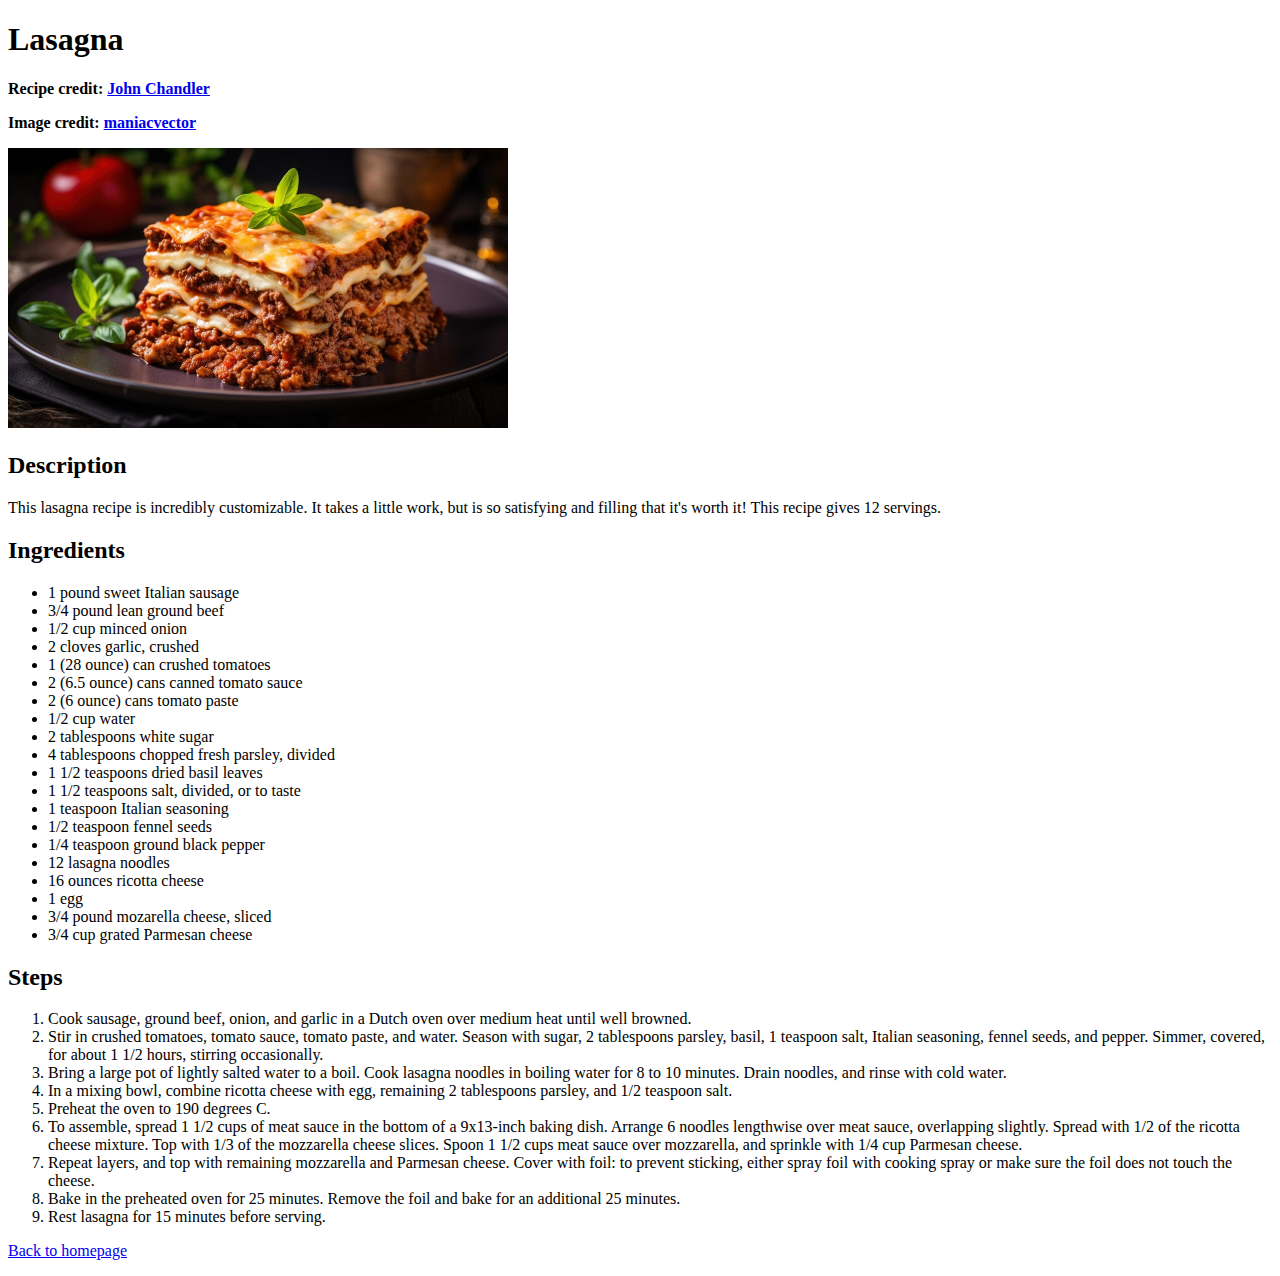
==== recipes/lasagna.html @ f5d9f72a "Add recipe pages for onion rings and lasagna" ====
<!DOCTYPE html>
<html>
    <head>
        <meta charset="UTF-8">
        <title>Lasagna Recipe</title>
    </head>

    <body>
        <h1>Lasagna</h1>
        <strong>
            <p>Recipe credit: <a href="https://www.allrecipes.com/recipe/23600/worlds-best-lasagna/">John Chandler</a></p>
            <p>Image credit: <a href="https://www.freepik.com/free-photo/traditional-lasagna-with-rich-bolognese-sauce_84718134.htm">maniacvector</a></p>
        </strong>
        <img src="../imgs/lasagna.jpg" alt="Lasagna" width="500">

        <h2>Description</h2>
        <p>This lasagna recipe is incredibly customizable. It takes a little work, but is so satisfying and 
            filling that it's worth it! This recipe gives 12 servings.
        </p>

        <h2>Ingredients</h2>
        <ul>
            <li>1 pound sweet Italian sausage</li>
            <li>3/4 pound lean ground beef</li>
            <li>1/2 cup minced onion</li>
            <li>2 cloves garlic, crushed</li>
            <li>1 (28 ounce) can crushed tomatoes</li>
            <li>2 (6.5 ounce) cans canned tomato sauce</li>
            <li>2 (6 ounce) cans tomato paste</li>
            <li>1/2 cup water</li>
            <li>2 tablespoons white sugar</li>
            <li>4 tablespoons chopped fresh parsley, divided</li>
            <li>1 1/2 teaspoons dried basil leaves</li>
            <li>1 1/2 teaspoons salt, divided, or to taste</li>
            <li>1 teaspoon Italian seasoning</li>
            <li>1/2 teaspoon fennel seeds</li>
            <li>1/4 teaspoon ground black pepper</li>
            <li>12 lasagna noodles</li>
            <li>16 ounces ricotta cheese</li>
            <li>1 egg</li>
            <li>3/4 pound mozarella cheese, sliced</li>
            <li>3/4 cup grated Parmesan cheese</li>
        </ul>

        <h2>Steps</h2>
        <ol>
            <li>Cook sausage, ground beef, onion, and garlic in a Dutch oven over medium heat
                until well browned.
            </li>
            <li>Stir in crushed tomatoes, tomato sauce, tomato paste, and water. Season with
                sugar, 2 tablespoons parsley, basil, 1 teaspoon salt, Italian seasoning, fennel
                seeds, and pepper. Simmer, covered, for about 1 1/2 hours, stirring occasionally.
            </li>
            <li>Bring a large pot of lightly salted water to a boil. Cook lasagna noodles in boiling
                water for 8 to 10 minutes. Drain noodles, and rinse with cold water.
            </li>
            <li>In a mixing bowl, combine ricotta cheese with egg, remaining 2 tablespoons parsley, 
                and 1/2 teaspoon salt.
            </li>
            <li>Preheat the oven to 190 degrees C.</li>
            <li>To assemble, spread 1 1/2 cups of meat sauce in the bottom of a 9x13-inch baking
                dish. Arrange 6 noodles lengthwise over meat sauce, overlapping slightly. Spread with
                1/2 of the ricotta cheese mixture. Top with 1/3 of the mozzarella cheese slices.
                Spoon 1 1/2 cups meat sauce over mozzarella, and sprinkle with 1/4 cup Parmesan cheese.
            </li>
            <li>Repeat layers, and top with remaining mozzarella and Parmesan cheese. Cover with
                foil: to prevent sticking, either spray foil with cooking spray or make sure the foil
                does not touch the cheese.
            </li>
            <li>Bake in the preheated oven for 25 minutes. Remove the foil and bake for an additional
                25 minutes.
            </li>
            <li>Rest lasagna for 15 minutes before serving.</li>
        </ol>

        <p><a href="../index.html">Back to homepage</a></p>
    </body>
</html>
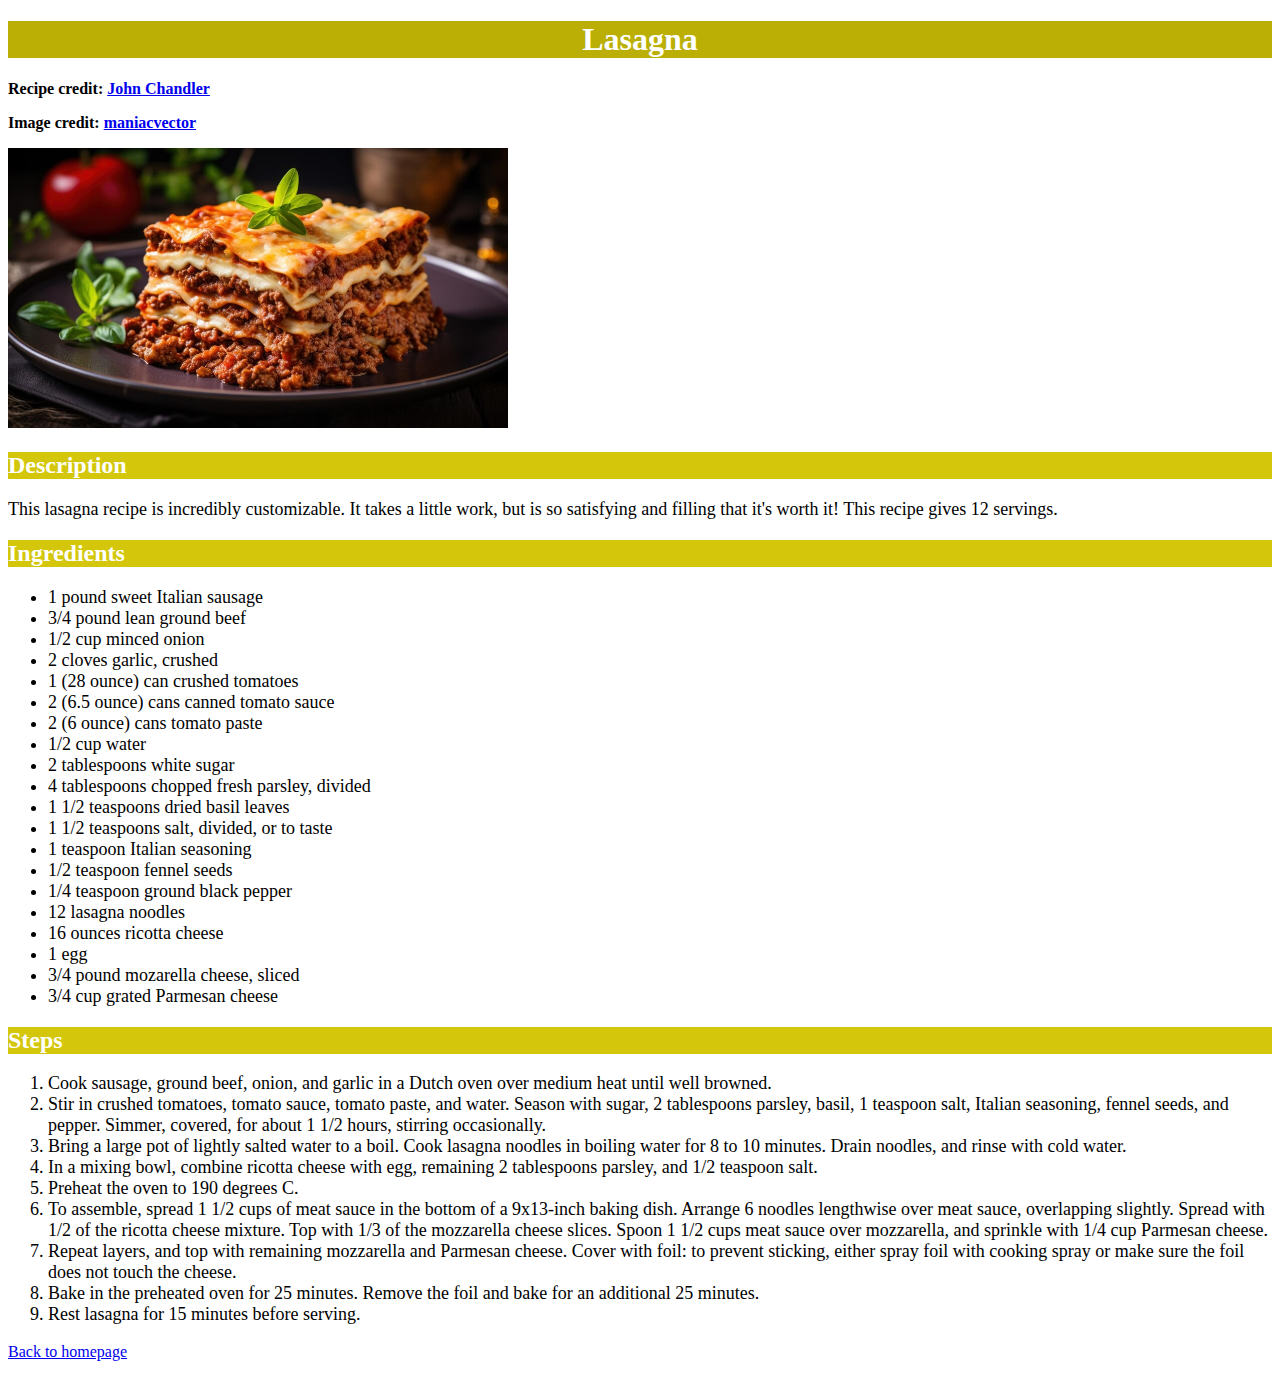
==== commit 3510dc57: "Add style to website using CSS" ====
--- a/recipes/lasagna.html
+++ b/recipes/lasagna.html
@@ -3,23 +3,23 @@
     <head>
         <meta charset="UTF-8">
         <title>Lasagna Recipe</title>
+
+        <link rel="stylesheet" href="../styles.css">
     </head>
 
     <body>
         <h1>Lasagna</h1>
-        <strong>
-            <p>Recipe credit: <a href="https://www.allrecipes.com/recipe/23600/worlds-best-lasagna/">John Chandler</a></p>
-            <p>Image credit: <a href="https://www.freepik.com/free-photo/traditional-lasagna-with-rich-bolognese-sauce_84718134.htm">maniacvector</a></p>
-        </strong>
-        <img src="../imgs/lasagna.jpg" alt="Lasagna" width="500">
+        <p class="credit">Recipe credit: <a href="https://www.allrecipes.com/recipe/23600/worlds-best-lasagna/">John Chandler</a></p>
+        <p class="credit">Image credit: <a href="https://www.freepik.com/free-photo/traditional-lasagna-with-rich-bolognese-sauce_84718134.htm">maniacvector</a></p>
+        <img class="landscape-img" src="../imgs/lasagna.jpg" alt="Lasagna" width="500">
 
         <h2>Description</h2>
-        <p>This lasagna recipe is incredibly customizable. It takes a little work, but is so satisfying and 
+        <p class="text">This lasagna recipe is incredibly customizable. It takes a little work, but is so satisfying and 
             filling that it's worth it! This recipe gives 12 servings.
         </p>
 
         <h2>Ingredients</h2>
-        <ul>
+        <ul class="text">
             <li>1 pound sweet Italian sausage</li>
             <li>3/4 pound lean ground beef</li>
             <li>1/2 cup minced onion</li>
@@ -43,7 +43,7 @@
         </ul>
 
         <h2>Steps</h2>
-        <ol>
+        <ol class="text">
             <li>Cook sausage, ground beef, onion, and garlic in a Dutch oven over medium heat
                 until well browned.
             </li>
--- a/styles.css
+++ b/styles.css
@@ -0,0 +1,31 @@
+h1 {
+    background-color: rgb(187, 175, 6);
+    color: white;
+    text-align: center;
+}
+
+h2 {
+    background-color: rgb(212, 199, 11);
+    color: white;
+}
+
+.text {
+    font-size: 18px;
+    font-family: Georgia, Garamond, "Times New Roman", serif;
+}
+
+.credit {
+    font-size: 16px;
+    font-weight: bold;
+    font-family: serif;
+}
+
+.portrait-img {
+    height: 500px;
+    width: auto;
+}
+
+.landscape-img {
+    height: auto;
+    width: 500px;
+}